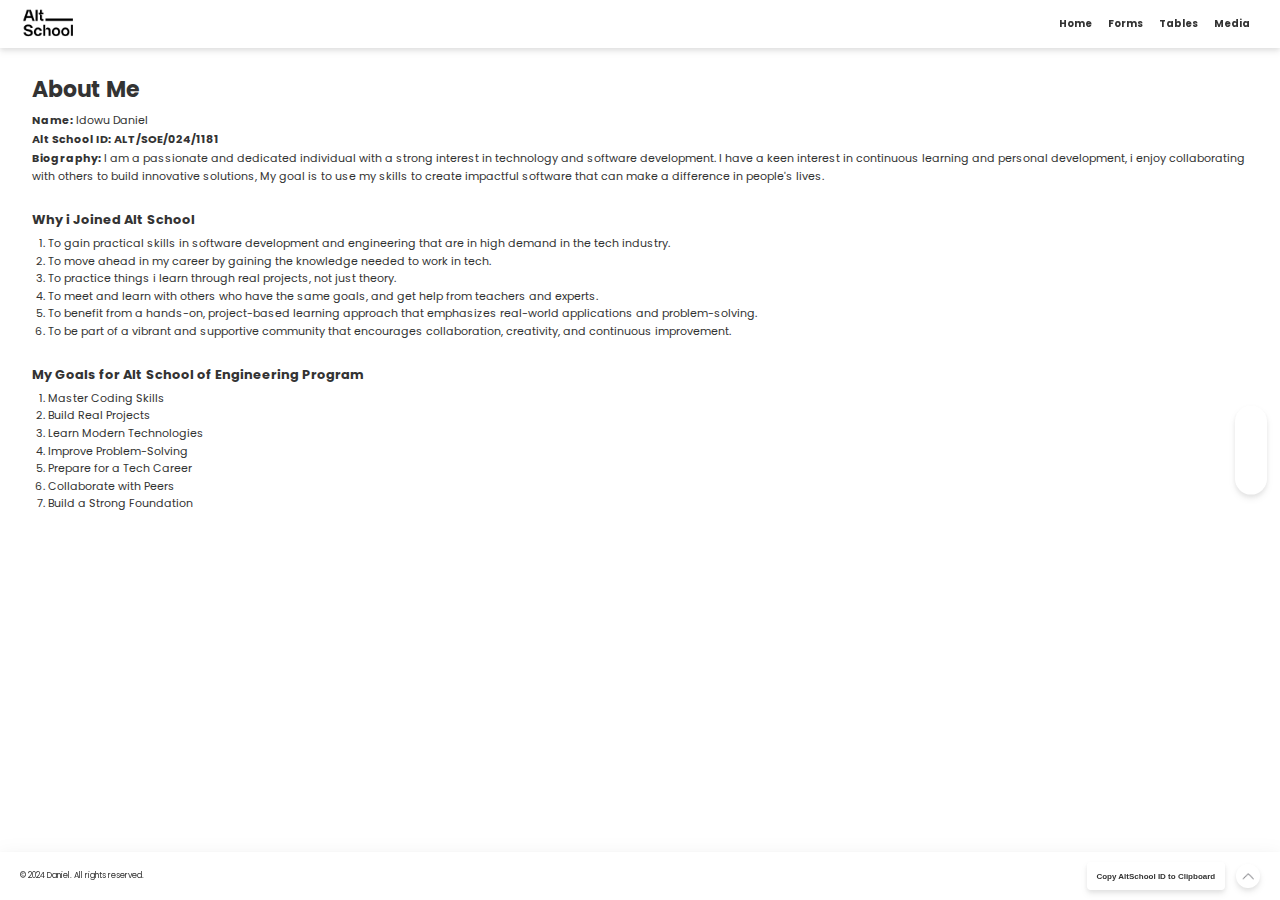
==== index.html @ 0880c08b "first commit" ====
<!DOCTYPE html>
<html lang="en">

<head>
      <meta charset="UTF-8">
      <meta name="viewport" content="width=device-width, initial-scale=1.0">
      <link rel="stylesheet" href="./style.css">
      <link rel="stylesheet" href="/general/style.css">
      <link rel="shortcut icon" href="/images/logo.webp" type="image/x-icon">

      <link rel="preconnect" href="https://fonts.googleapis.com">
      <link rel="preconnect" href="https://fonts.gstatic.com" crossorigin>
      <link href="https://fonts.googleapis.com/css2?family=Poppins:ital,wght@0,100;0,200;0,300;0,400;0,500;0,600;0,700;0,800;0,900;1,100;1,200;1,300;1,400;1,500;1,600;1,700;1,800;1,900&display=swap"
            rel="stylesheet">
      <title>Alt Assignment - Biography</title>
</head>

<body>

      <header>
            <nav>
                  <a href="/index.html">
                        <img src="/images/logo.webp" alt="logo">
                  </a>

                  <ul>
                        <li><a href="/index.html">Home</a></li>
                        <li><a href="/form/index.html">Forms</a></li>
                        <li><a href="/table/index.html">Tables</a></li>
                        <li><a href="/media/index.html">Media</a></li>
                  </ul>

                  <button popovertarget="menu" popovertargetaction="show">
                        <img class="menu" src="/images/menu.png" alt="logo">
                  </button>

            </nav>
      </header>


      <!-- navigation aside -->
      <nav role="aside" id="menu" popover="" class="sm-aside">
            <button popovertarget="menu" popovertargetaction="close">
                  x
            </button>


            <ul>
                  <li><a href="/index.html">Home</a></li>
                  <li><a href="/form/index.html">Forms</a></li>
                  <li><a href="/table/index.html">Tables</a></li>
                  <li><a href="/media/index.html">Media</a></li>
            </ul>


      </nav>


      <!-- Aside section -->
      <aside id="#aside">
            <nav>
                  <ul>
                        <li><a href="#about">About</a></li>
                        <li><a href="#why">Why</a></li>
                        <li><a href="#Goals">Goals</a></li>
                  </ul>
            </nav>
      </aside>


      <main>

            <!-- About Selction -->
            <section id="about" class="about">
                  <h1>About Me</h1>

                  <div>
                        <p><strong>Name:</strong> Idowu Daniel</p>
                        <p><strong>Alt School ID:</strong>
                              <b id="textToCopy">ALT/SOE/024/1181</b>
                        </p>

                        <p><strong>Biography:</strong> I am a passionate and dedicated individual with a strong interest
                              in
                              technology and software development. I have a keen interest in continuous learning and
                              personal
                              development, i enjoy collaborating with others to build innovative solutions, My goal is
                              to use
                              my skills to create impactful software that can make a difference in people's lives.</p>
                  </div>
            </section>


            <!-- Why i joined alt school section -->
            <section id="why">
                  <h3>Why i Joined Alt School</h2>

                        <ol>
                              <li>To gain practical skills in software development and engineering that are in high
                                    demand in the tech industry.</li>
                              <li>To move ahead in my career by gaining the knowledge needed to work in tech.</li>
                              <li>To practice things i learn through real projects, not just theory.</li>
                              <li>To meet and learn with others who have the same goals, and get help from teachers and
                                    experts.</li>
                              <li>To benefit from a hands-on, project-based learning approach that emphasizes real-world
                                    applications and problem-solving.</li>
                              <li>To be part of a vibrant and supportive community that encourages collaboration,
                                    creativity, and continuous improvement.</li>
                        </ol>
            </section>


            <!-- Goals section -->
            <section id="Goals">
                  <h3>My Goals for Alt School of Engineering Program</h3>

                  <ol>
                        <li>Master Coding Skills</li>
                        <li>Build Real Projects</li>
                        <li>Learn Modern Technologies</li>
                        <li>Improve Problem-Solving</li>
                        <li>Prepare for a Tech Career</li>
                        <li>Collaborate with Peers</li>
                        <li>Build a Strong Foundation</li>
                  </ol>
            </section>

      </main>


      <footer>
            <p>&copy; 2024 Daniel. All rights reserved.</p>

          <div class="button_top">
            <button popovertarget="mypopover" id="copyButton" type="button">Copy AltSchool ID to Clipboard</button>

            <a href="#">
                  <img src="./home-images/down-arrow.png" alt="arrow">
            </a>
          </div>

            <div id="mypopover" popover="manual" role="alert" class="alert top-right">
                  ID Copied
            </div>
      </footer>

      <script defer src="./index.js"></script>
      <script defer src="/general/index.js"></script>

</body>

</html>
---- style.css ----
/* ASIDE NAVBAR */
aside {
      background-color: #fff;
      color: #333;
      padding: 1rem;
      text-align: center;

      position: fixed;
      right: 0.8rem;
      top: 50%;
      transform: translateY(-50%);
      padding: 0.5rem;
      border-radius: 20px;
      width: 2rem;

      transition-property: all;
      transition-timing-function: cubic-bezier(0.4, 0, 0.2, 1);
      transition-duration: 700ms;

      filter: drop-shadow(0 4px 3px rgb(0 0 0 / 0.07)) drop-shadow(0 2px 2px rgb(0 0 0 / 0.06));
}

aside nav ul {
      list-style-type: none;

      display: flex;
      flex-direction: column;
      gap: 10px;

}


aside nav ul li a {
      color: #333;
      text-decoration: none;
      font-size: 10px;
      font-weight: bold;

      opacity: 0;
      transition-property: all;
      transition-timing-function: cubic-bezier(0.4, 0, 0.2, 1);
      transition-duration: 500ms;

      padding: 5px 30px;

}

aside:hover {
      width: 7rem;
}

aside:hover nav ul li a {
      opacity: 100;
}

aside nav ul li a:hover {
      background-color: #fff;
      filter: drop-shadow(0 4px 3px rgb(0 0 0 / 0.07)) drop-shadow(0 2px 2px rgb(0 0 0 / 0.06));

      border-radius: 10px;
}







/* MAIN AND ITS CONTENTS */
main {
      padding-left: 2rem;
      padding-right: 2rem;

      padding-top: 1.5rem;

      padding-bottom: 5rem;

      display: flex;
      flex-direction: column;
      gap: 1.5rem;
}


main section {
      display: flex;
      flex-direction: column;
      gap: 0.3rem;
}

main section div {
      display: flex;
      flex-direction: column;
      gap: 0.1rem;
}

main section ol {
      padding-left: 1rem;
}

@media (max-width: 750px) {
      main {
            margin-bottom: 5rem;
      }


}



footer > .button_top {
      display: flex;
      gap: 0.7rem;
      align-items: center;
}

footer > .button_top > a {
      width: 1.5rem;
      height: 1.5rem;

      border-radius: 50%;

      background-color: #fff;

      display: flex;
      align-items: center;
      justify-content: center;

      filter: drop-shadow(0 4px 3px rgb(0 0 0 / 0.07)) drop-shadow(0 2px 2px rgb(0 0 0 / 0.06));
}

footer > .button_top > a > img {
      width: 0.8rem;

      transform: rotate(180deg);
}
---- general/style.css ----
.poppins-thin {
      font-family: "Poppins", sans-serif;
      font-weight: 100;
      font-style: normal;
    }
    
    .poppins-extralight {
      font-family: "Poppins", sans-serif;
      font-weight: 200;
      font-style: normal;
    }
    
    .poppins-light {
      font-family: "Poppins", sans-serif;
      font-weight: 300;
      font-style: normal;
    }
    
    .poppins-regular {
      font-family: "Poppins", sans-serif;
      font-weight: 400;
      font-style: normal;
    }
    
    .poppins-medium {
      font-family: "Poppins", sans-serif;
      font-weight: 500;
      font-style: normal;
    }
    
    .poppins-semibold {
      font-family: "Poppins", sans-serif;
      font-weight: 600;
      font-style: normal;
    }
    
    .poppins-bold {
      font-family: "Poppins", sans-serif;
      font-weight: 700;
      font-style: normal;
    }
    
    .poppins-extrabold {
      font-family: "Poppins", sans-serif;
      font-weight: 800;
      font-style: normal;
    }
    
    .poppins-black {
      font-family: "Poppins", sans-serif;
      font-weight: 900;
      font-style: normal;
    }
    
    .poppins-thin-italic {
      font-family: "Poppins", sans-serif;
      font-weight: 100;
      font-style: italic;
    }
    
    .poppins-extralight-italic {
      font-family: "Poppins", sans-serif;
      font-weight: 200;
      font-style: italic;
    }
    
    .poppins-light-italic {
      font-family: "Poppins", sans-serif;
      font-weight: 300;
      font-style: italic;
    }
    
    .poppins-regular-italic {
      font-family: "Poppins", sans-serif;
      font-weight: 400;
      font-style: italic;
    }
    
    .poppins-medium-italic {
      font-family: "Poppins", sans-serif;
      font-weight: 500;
      font-style: italic;
    }
    
    .poppins-semibold-italic {
      font-family: "Poppins", sans-serif;
      font-weight: 600;
      font-style: italic;
    }
    
    .poppins-bold-italic {
      font-family: "Poppins", sans-serif;
      font-weight: 700;
      font-style: italic;
    }
    
    .poppins-extrabold-italic {
      font-family: "Poppins", sans-serif;
      font-weight: 800;
      font-style: italic;
    }
    
    .poppins-black-italic {
      font-family: "Poppins", sans-serif;
      font-weight: 900;
      font-style: italic;
    }
    





* {
    margin: 0;
    padding: 0;
    box-sizing: border-box;
}

html {
    scroll-behavior: smooth;
}

body {
    font-family: Poppins;
    line-height: 1.6;
    color: #333;
    position: relative;
    width: 100vw;
    height: 100%;
    min-height: 100vh;
    min-height: 100svh;
    transition-property: all;
    transition-timing-function: cubic-bezier(0.4, 0, 0.2, 1);
    transition-duration: 700ms;

    font-size: 11px;

    overflow-x: hidden;

    background-color: #fff;
}



main {
      width: 100vw;
      height: 100%;
  
      min-height: calc(100vh - 6rem); 
      min-height: calc(100svh - 6rem); 
}
  
  
  




/* HEADER NAVBAR */
header {
    position: static;
}

header nav {
    display: flex;
    width: 100vw;
    justify-content: space-between;
    align-items: center;
    padding: 10px;
    padding-right: 30px;
    background-color: #fff;
    height: 3rem;
    filter: drop-shadow(0 4px 3px rgb(0 0 0 / 0.07)) drop-shadow(0 2px 2px rgb(0 0 0 / 0.06));
}

header nav button {
    display: none;
}

header nav a {
    display: flex;
    align-items: center;
}

header nav a img {
    width: 4.7rem;
}

header nav ul {
    display: flex;
    flex-direction: row;
    gap: 1rem;
}

header nav ul li {
    list-style: none;
}

header nav ul li a {
    color: #333;
    text-decoration: none;
    font-size: 10px;
    font-weight: bold;
}




@media (max-width: 750px) {

    header nav ul {
        display: none;
    }

    header nav button {
        border: none;
        outline: none;
        background: transparent;
        display: block;
    }

    header nav .menu {
        display: flex;
        width: 1.5rem;
        cursor: pointer;
    }

    .sm-aside {
        background: #333;

        height: 100vh;
        height: 100svh;
        width: 10rem;

        padding: 1rem;
    }




    /* POPOVER */
    #menu[popover] {
        background: #fff;
        color: #333;
        font-weight: 400;
        padding: 0.6rem;
        margin-left: auto;
        width: fit-content;
        min-width: 7rem;
        border: none;

        display: flex;
        align-items: center;
        justify-content: center;
    
        filter: drop-shadow(0 4px 3px rgb(0 0 0 / 0.07)) drop-shadow(0 2px 2px rgb(0 0 0 / 0.06));
    }
    
    
        
    /*   IS-OPEN STATE   */
    #menu[popover]:popover-open {
        translate: 0 0;
    }
    
    /*   EXIT STATE   */
    #menu[popover] {
        transition: translate 0.7s ease-out, display 0.7s ease-out allow-discrete;
        translate: 22rem 0;
    }
    
    /*   0. BEFORE-OPEN STATE   */
    @starting-style {
        #menu[popover]:popover-open {
            translate: 22rem 0;
        }
    }




    #menu button {
        position: absolute;
        top: 1rem;
        right: 1rem;
        font-weight: bolder;

        height: 25px;
        width: 25px;

        display: flex;
        justify-content: center;
        align-items: center;

        border-radius: 50%;
        
        background-color: #fff;
        color: #333;

        cursor: pointer;

        border: none;

        filter: drop-shadow(0 4px 3px rgb(0 0 0 / 0.07)) drop-shadow(0 2px 2px rgb(0 0 0 / 0.06));

    }


    #menu ul li {
        list-style-type: none;
    }

    #menu ul {
        display: flex;
        flex-direction: column;
        gap: 10px;

    }

    #menu > ul > li > a {
        color: #333;
        text-decoration: none;
        font-size: 10px;
        font-weight: bold;

        padding: 5px 20px;
        border-radius: 2px;
        cursor: pointer;

        transition-property: all;
        transition-timing-function: cubic-bezier(0.4, 0, 0.2, 1);
        transition-duration: 500ms;
    }
    
    #menu > ul > li > a:hover{

        background-color: #fff;
        filter: drop-shadow(0 4px 3px rgb(0 0 0 / 0.07)) drop-shadow(0 2px 2px rgb(0 0 0 / 0.06));

    }
    
    main {
      width: 100vw;
      height: 100%;
  
      min-height: calc(100vh - 11rem); 
      min-height: calc(100svh - 11rem); 
  }
  
}




/* FOOTER */
footer {
    background-color: #fff;
    color: #333;
    text-align: center;
    padding: 0.6rem 20px;
    width: 100%;
    height: 3rem;
    font-size: 8px;

    display: flex;
    justify-content: space-between;
    align-items: center;

    filter: drop-shadow(0 4px 10px rgb(0 0 0 / 0.07)) drop-shadow(0 2px 2px rgb(0 0 0 / 0.06));
}

footer button {
    padding: 0.6rem;
    background-color: #fff;
    border: none;
    border-radius: 4px;

    color: #333;

    font-size: 8px;
    font-weight: bold;

    cursor: pointer;

    width: fit-content;

    transition-property: all;
    transition-timing-function: cubic-bezier(0.4, 0, 0.2, 1);
    transition-duration: 700ms;

    filter: drop-shadow(0 4px 3px rgb(0 0 0 / 0.07)) drop-shadow(0 2px 2px rgb(0 0 0 / 0.06));
}

footer button:disabled {
    background-color: #cccccc;
    cursor: not-allowed;
}


@media (max-width: 750px) {
    footer {
        display: flex;
        flex-direction: column;
        gap: 10px;
        justify-content: center;
        align-items: center;

        height: 5rem;
    }

    main {
        min-height: calc(100vh - 13rem); 
        min-height: calc(100svh - 13rem); 
    }


}







/* POPOVER */
#mypopover[popover] {
    background: #fff;
    color: #333;
    font-weight: 400;
    padding: 0.6rem;
    border-radius: 5px;
    margin-left: auto;
    margin-top: auto;
    width: fit-content;
    border: none;
    right: 1rem;
    bottom: 4rem;

    filter: drop-shadow(0 4px 3px rgb(0 0 0 / 0.07)) drop-shadow(0 2px 2px rgb(0 0 0 / 0.06));
}


#mypopover[popover]:popover-open {
    translate: 0 0;
}


#mypopover[popover] {
    transition: translate 0.7s ease-out, display 0.7s ease-out allow-discrete;
    translate: 22rem 0;
}


@starting-style {
    #mypopover[popover]:popover-open {
        translate: 22rem 0;
    }
}






::-webkit-scrollbar {
      width: 6px;
      scrollbar-width: thin; 
    }
    
    ::-webkit-scrollbar-thumb {
      background-color: #888;
      border-radius: 10px;
    }
    
    ::-webkit-scrollbar-thumb:hover {
      background-color: #555;
    }
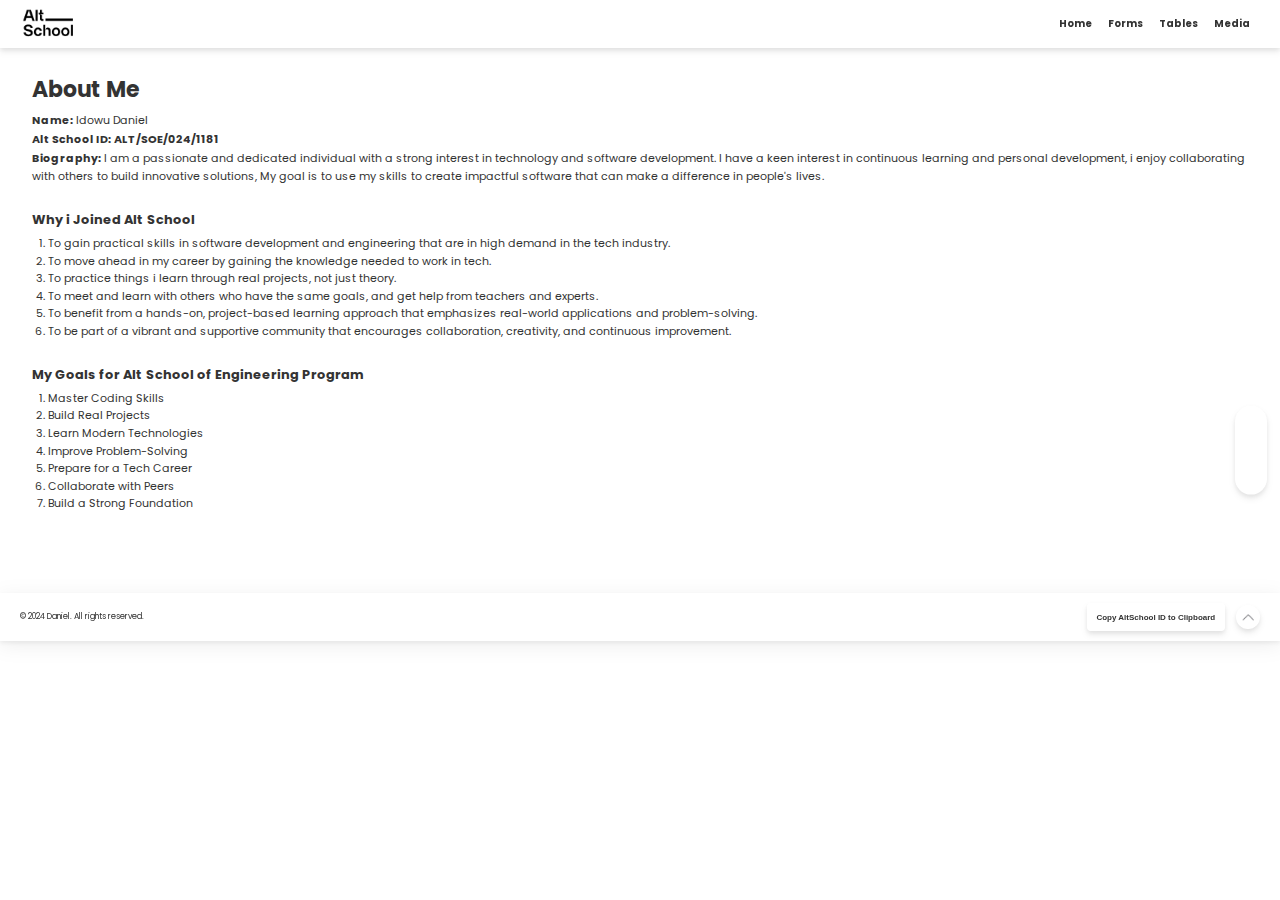
==== commit 0fca50f9: "updated forms" ====
--- a/index.html
+++ b/index.html
@@ -5,14 +5,14 @@
       <meta charset="UTF-8">
       <meta name="viewport" content="width=device-width, initial-scale=1.0">
       <link rel="stylesheet" href="./style.css">
-      <link rel="stylesheet" href="/general/style.css">
-      <link rel="shortcut icon" href="/images/logo.webp" type="image/x-icon">
+      <link rel="stylesheet" href="/public-files/style.css">
+      <link rel="shortcut icon" href="/public-files/images/logo.webp" type="image/x-icon">
 
       <link rel="preconnect" href="https://fonts.googleapis.com">
       <link rel="preconnect" href="https://fonts.gstatic.com" crossorigin>
       <link href="https://fonts.googleapis.com/css2?family=Poppins:ital,wght@0,100;0,200;0,300;0,400;0,500;0,600;0,700;0,800;0,900;1,100;1,200;1,300;1,400;1,500;1,600;1,700;1,800;1,900&display=swap"
             rel="stylesheet">
-      <title>Alt Assignment - Biography</title>
+      <title>Alt School Assignment - Biography</title>
 </head>
 
 <body>
@@ -20,7 +20,7 @@
       <header>
             <nav>
                   <a href="/index.html">
-                        <img src="/images/logo.webp" alt="logo">
+                        <img src="/public-files/images/logo.webp" alt="logo">
                   </a>
 
                   <ul>
@@ -31,7 +31,7 @@
                   </ul>
 
                   <button popovertarget="menu" popovertargetaction="show">
-                        <img class="menu" src="/images/menu.png" alt="logo">
+                        <img class="menu" src="/public-files/images/menu.png" alt="logo">
                   </button>
 
             </nav>
@@ -135,7 +135,7 @@
             <button popovertarget="mypopover" id="copyButton" type="button">Copy AltSchool ID to Clipboard</button>
 
             <a href="#">
-                  <img src="./home-images/down-arrow.png" alt="arrow">
+                  <img src="./down-arrow.png" alt="arrow">
             </a>
           </div>
 
@@ -145,7 +145,7 @@
       </footer>
 
       <script defer src="./index.js"></script>
-      <script defer src="/general/index.js"></script>
+      <script defer src="/public-files/index.js"></script>
 
 </body>
 
--- a/public-files/style.css
+++ b/public-files/style.css
@@ -0,0 +1,478 @@
+.poppins-thin {
+      font-family: "Poppins", sans-serif;
+      font-weight: 100;
+      font-style: normal;
+    }
+    
+    .poppins-extralight {
+      font-family: "Poppins", sans-serif;
+      font-weight: 200;
+      font-style: normal;
+    }
+    
+    .poppins-light {
+      font-family: "Poppins", sans-serif;
+      font-weight: 300;
+      font-style: normal;
+    }
+    
+    .poppins-regular {
+      font-family: "Poppins", sans-serif;
+      font-weight: 400;
+      font-style: normal;
+    }
+    
+    .poppins-medium {
+      font-family: "Poppins", sans-serif;
+      font-weight: 500;
+      font-style: normal;
+    }
+    
+    .poppins-semibold {
+      font-family: "Poppins", sans-serif;
+      font-weight: 600;
+      font-style: normal;
+    }
+    
+    .poppins-bold {
+      font-family: "Poppins", sans-serif;
+      font-weight: 700;
+      font-style: normal;
+    }
+    
+    .poppins-extrabold {
+      font-family: "Poppins", sans-serif;
+      font-weight: 800;
+      font-style: normal;
+    }
+    
+    .poppins-black {
+      font-family: "Poppins", sans-serif;
+      font-weight: 900;
+      font-style: normal;
+    }
+    
+    .poppins-thin-italic {
+      font-family: "Poppins", sans-serif;
+      font-weight: 100;
+      font-style: italic;
+    }
+    
+    .poppins-extralight-italic {
+      font-family: "Poppins", sans-serif;
+      font-weight: 200;
+      font-style: italic;
+    }
+    
+    .poppins-light-italic {
+      font-family: "Poppins", sans-serif;
+      font-weight: 300;
+      font-style: italic;
+    }
+    
+    .poppins-regular-italic {
+      font-family: "Poppins", sans-serif;
+      font-weight: 400;
+      font-style: italic;
+    }
+    
+    .poppins-medium-italic {
+      font-family: "Poppins", sans-serif;
+      font-weight: 500;
+      font-style: italic;
+    }
+    
+    .poppins-semibold-italic {
+      font-family: "Poppins", sans-serif;
+      font-weight: 600;
+      font-style: italic;
+    }
+    
+    .poppins-bold-italic {
+      font-family: "Poppins", sans-serif;
+      font-weight: 700;
+      font-style: italic;
+    }
+    
+    .poppins-extrabold-italic {
+      font-family: "Poppins", sans-serif;
+      font-weight: 800;
+      font-style: italic;
+    }
+    
+    .poppins-black-italic {
+      font-family: "Poppins", sans-serif;
+      font-weight: 900;
+      font-style: italic;
+    }
+    
+
+
+
+
+
+* {
+    margin: 0;
+    padding: 0;
+    box-sizing: border-box;
+}
+
+html {
+    scroll-behavior: smooth;
+}
+
+body {
+    font-family: Poppins;
+    line-height: 1.6;
+    color: #333;
+    position: relative;
+    width: 100vw;
+    height: 100%;
+    min-height: 100vh;
+    min-height: 100svh;
+    transition-property: all;
+    transition-timing-function: cubic-bezier(0.4, 0, 0.2, 1);
+    transition-duration: 700ms;
+
+    font-size: 11px;
+
+    overflow-x: hidden;
+
+    background-color: #fff;
+}
+
+
+
+main {
+      width: 100vw;
+      height: 100%;
+  
+      /* min-height: calc(100vh - 6rem); 
+      min-height: calc(100svh - 6rem);  */
+}
+  
+  
+  
+
+
+
+
+/* HEADER NAVBAR */
+header {
+    position: static;
+}
+
+header nav {
+    display: flex;
+    width: 100vw;
+    justify-content: space-between;
+    align-items: center;
+    padding: 10px;
+    padding-right: 30px;
+    background-color: #fff;
+    height: 3rem;
+    filter: drop-shadow(0 4px 3px rgb(0 0 0 / 0.07)) drop-shadow(0 2px 2px rgb(0 0 0 / 0.06));
+}
+
+header nav button {
+    display: none;
+}
+
+header nav a {
+    display: flex;
+    align-items: center;
+}
+
+header nav a img {
+    width: 4.7rem;
+}
+
+header nav ul {
+    display: flex;
+    flex-direction: row;
+    gap: 1rem;
+}
+
+header nav ul li {
+    list-style: none;
+}
+
+header nav ul li a {
+    color: #333;
+    text-decoration: none;
+    font-size: 10px;
+    font-weight: bold;
+}
+
+
+
+
+@media (max-width: 750px) {
+
+    header nav ul {
+        display: none;
+    }
+
+    header nav button {
+        border: none;
+        outline: none;
+        background: transparent;
+        display: block;
+    }
+
+    header nav .menu {
+        display: flex;
+        width: 1.5rem;
+        cursor: pointer;
+    }
+
+    .sm-aside {
+        background: #333;
+
+        height: 100vh;
+        height: 100svh;
+        width: 10rem;
+
+        padding: 1rem;
+    }
+
+
+
+
+    /* POPOVER */
+    #menu[popover] {
+        background: #fff;
+        color: #333;
+        font-weight: 400;
+        padding: 0.6rem;
+        margin-left: auto;
+        width: fit-content;
+        min-width: 7rem;
+        border: none;
+
+        display: flex;
+        align-items: center;
+        justify-content: center;
+    
+        filter: drop-shadow(0 4px 3px rgb(0 0 0 / 0.07)) drop-shadow(0 2px 2px rgb(0 0 0 / 0.06));
+    }
+    
+    
+        
+    /*   IS-OPEN STATE   */
+    #menu[popover]:popover-open {
+        translate: 0 0;
+    }
+    
+    /*   EXIT STATE   */
+    #menu[popover] {
+        transition: translate 0.7s ease-out, display 0.7s ease-out allow-discrete;
+        translate: 22rem 0;
+    }
+    
+    /*   0. BEFORE-OPEN STATE   */
+    @starting-style {
+        #menu[popover]:popover-open {
+            translate: 22rem 0;
+        }
+    }
+
+
+
+
+    #menu button {
+        position: absolute;
+        top: 1rem;
+        right: 1rem;
+        font-weight: bolder;
+
+        height: 25px;
+        width: 25px;
+
+        display: flex;
+        justify-content: center;
+        align-items: center;
+
+        border-radius: 50%;
+        
+        background-color: #fff;
+        color: #333;
+
+        cursor: pointer;
+
+        border: none;
+
+        filter: drop-shadow(0 4px 3px rgb(0 0 0 / 0.07)) drop-shadow(0 2px 2px rgb(0 0 0 / 0.06));
+
+    }
+
+
+    #menu ul li {
+        list-style-type: none;
+    }
+
+    #menu ul {
+        display: flex;
+        flex-direction: column;
+        gap: 10px;
+
+    }
+
+    #menu > ul > li > a {
+        color: #333;
+        text-decoration: none;
+        font-size: 10px;
+        font-weight: bold;
+
+        padding: 5px 20px;
+        border-radius: 2px;
+        cursor: pointer;
+
+        transition-property: all;
+        transition-timing-function: cubic-bezier(0.4, 0, 0.2, 1);
+        transition-duration: 500ms;
+    }
+    
+    #menu > ul > li > a:hover{
+
+        background-color: #fff;
+        filter: drop-shadow(0 4px 3px rgb(0 0 0 / 0.07)) drop-shadow(0 2px 2px rgb(0 0 0 / 0.06));
+
+    }
+    
+    main {
+      width: 100vw;
+      height: 100%;
+  
+      min-height: calc(100vh - 11rem); 
+      min-height: calc(100svh - 11rem); 
+  }
+  
+}
+
+
+
+
+/* FOOTER */
+footer {
+    background-color: #fff;
+    color: #333;
+    text-align: center;
+    padding: 0.6rem 20px;
+    width: 100%;
+    height: 3rem;
+    font-size: 8px;
+
+    display: flex;
+    justify-content: space-between;
+    align-items: center;
+
+    filter: drop-shadow(0 4px 10px rgb(0 0 0 / 0.07)) drop-shadow(0 2px 2px rgb(0 0 0 / 0.06));
+}
+
+footer button {
+    padding: 0.6rem;
+    background-color: #fff;
+    border: none;
+    border-radius: 4px;
+
+    color: #333;
+
+    font-size: 8px;
+    font-weight: bold;
+
+    cursor: pointer;
+
+    width: fit-content;
+
+    transition-property: all;
+    transition-timing-function: cubic-bezier(0.4, 0, 0.2, 1);
+    transition-duration: 700ms;
+
+    filter: drop-shadow(0 4px 3px rgb(0 0 0 / 0.07)) drop-shadow(0 2px 2px rgb(0 0 0 / 0.06));
+}
+
+footer button:disabled {
+    background-color: #cccccc;
+    cursor: not-allowed;
+}
+
+
+@media (max-width: 750px) {
+    footer {
+        display: flex;
+        flex-direction: column;
+        gap: 10px;
+        justify-content: center;
+        align-items: center;
+
+        height: 5rem;
+    }
+
+    main {
+        min-height: calc(100vh - 13rem); 
+        min-height: calc(100svh - 13rem); 
+    }
+
+
+}
+
+
+
+
+
+
+
+/* POPOVER */
+#mypopover[popover] {
+    background: #fff;
+    color: #333;
+    font-weight: 400;
+    padding: 0.6rem;
+    border-radius: 5px;
+    margin-left: auto;
+    margin-top: auto;
+    width: fit-content;
+    border: none;
+    right: 1rem;
+    bottom: 4rem;
+
+    filter: drop-shadow(0 4px 3px rgb(0 0 0 / 0.07)) drop-shadow(0 2px 2px rgb(0 0 0 / 0.06));
+}
+
+
+#mypopover[popover]:popover-open {
+    translate: 0 0;
+}
+
+
+#mypopover[popover] {
+    transition: translate 0.7s ease-out, display 0.7s ease-out allow-discrete;
+    translate: 22rem 0;
+}
+
+
+@starting-style {
+    #mypopover[popover]:popover-open {
+        translate: 22rem 0;
+    }
+}
+
+
+
+
+
+
+::-webkit-scrollbar {
+      width: 6px;
+      scrollbar-width: thin; 
+    }
+    
+    ::-webkit-scrollbar-thumb {
+      background-color: #888;
+      border-radius: 10px;
+    }
+    
+    ::-webkit-scrollbar-thumb:hover {
+      background-color: #555;
+    }
